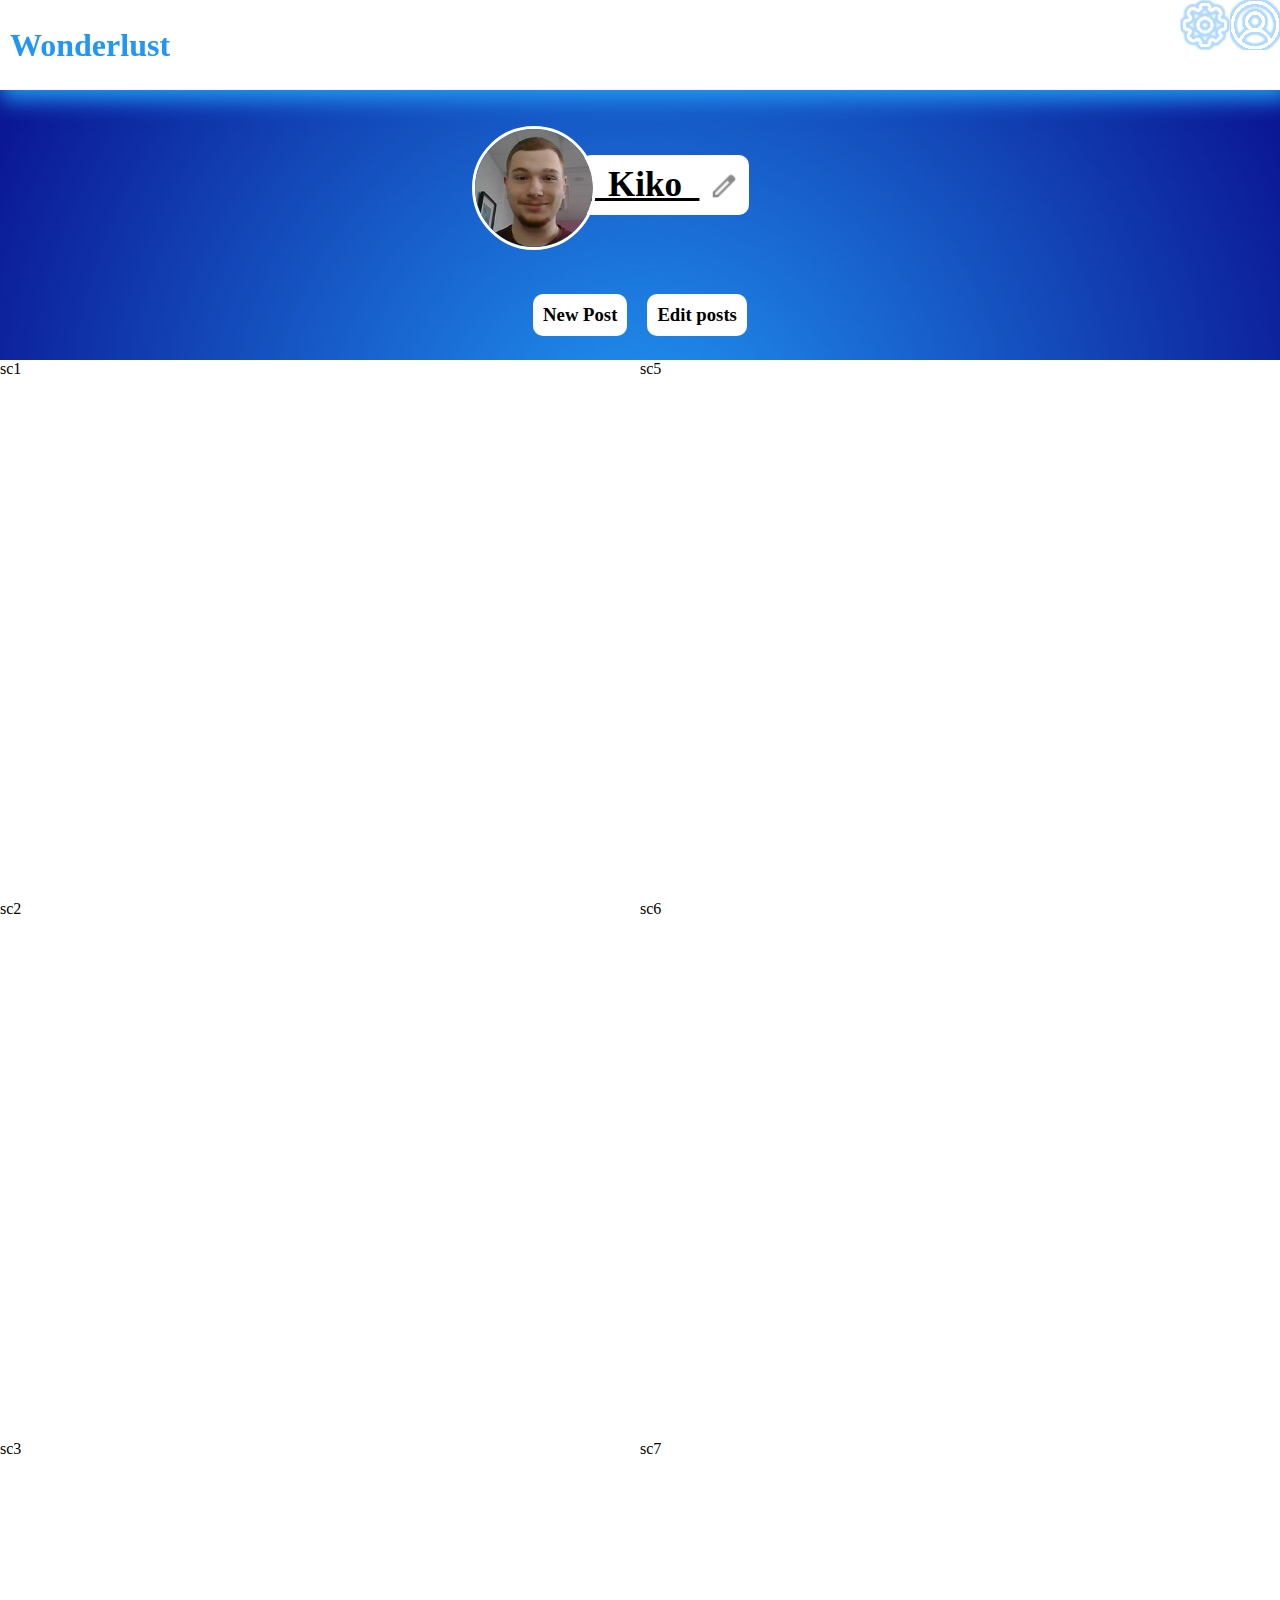
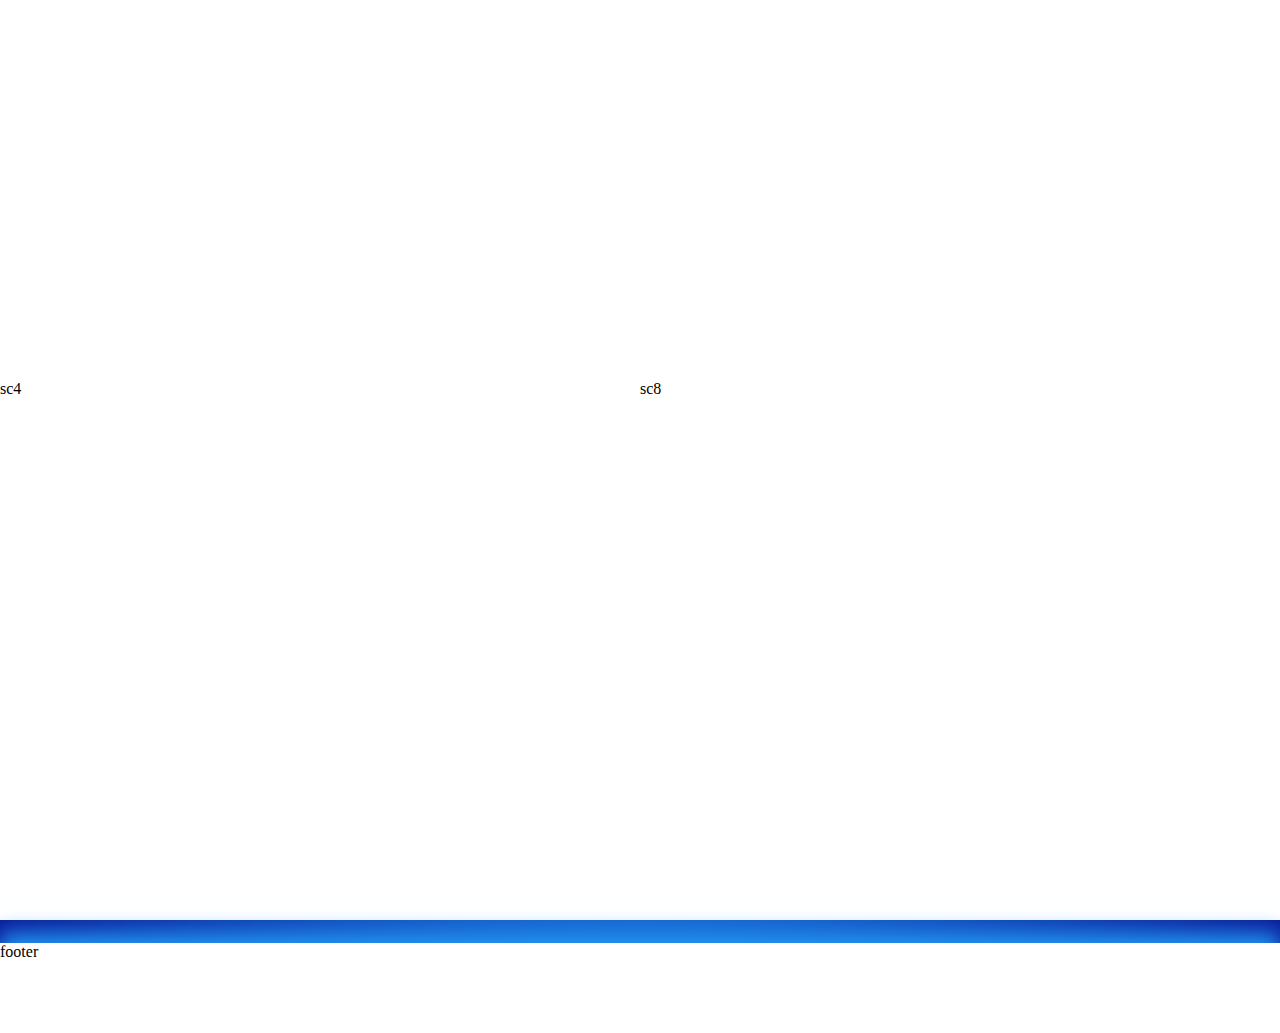
==== profile.html @ bcf688be "Commit 3" ====
<!DOCTYPE html>
<html lang="en">
<head>
    <meta charset="UTF-8">
    <meta name="viewport" content="width=device-width, initial-scale=1.0">
    <title>Document</title>
    <link rel="stylesheet" href="css/style.css">
</head>
<body>
    <div id="profile_wrapper">
        <header><h1>Wonderlust</h1></header>
        <nav>
            <a href=""><img src="img/settings_icon.png" alt="Settings"></a>
            <a href="profile.html"><img src="img/Profile_Select.png" alt="Profile"></a>
        </Nav>
        <main id="pfp_pro">
            <div id="pfp_pro_div">
                <img src="img/Kiko.png" alt="Kiko" id="Kiko_IMG">
                <h2>&nbsp Kiko &nbsp</h2>
                <img src="img/Edit_Gray.png" alt="" id="edit_IMG_Gray">
                <img src="img/edit_FILL0_wght400_GRAD0_opsz24.png" alt="" id="edit_IMG">
            </div>
        </main>
        <div id="buttons_pro">
            <h3>New Post</h3>
            <h3>Edit posts</h3>
        </div>
        <div id="sections_pro">
            <section id="sc1_pro">sc1</section>
            <section id="sc2_pro">sc2</section>
            <section id="sc3_pro">sc3</section>
            <section id="sc4_pro">sc4</section>
            <section id="sc5_pro">sc5</section>
            <section id="sc6_pro">sc6</section>
            <section id="sc7_pro">sc7</section>
            <section id="sc8_pro">sc8</section>
        </div>
        <footer>footer</footer>
    </div>
</body>
</html>
---- css/style.css ----
*{
    scroll-behavior: smooth;
 /*  Index CSS code  */
}
body {
    margin: 0;
    background: rgb(33,150,243);
    background: radial-gradient(circle, rgba(33,150,243,1) 0%, rgb(9, 11, 140) 100%);
}
#main_wrapper {
    height: 100vh;
    width: calc(100vw-10px);
    display: grid;
    grid-template-rows: 10% 90% 10% 90% 90% 10%;
    grid-template-columns: 1fr 1fr;
    grid-template-areas: 
    'hd hd nv'
    'main main main'
    'void void void'
    'sc1 sc1 sc1'
    'sc2 sc2 sc2'
    'ft ft ft'
    ;
}
header {
    display: flex;
    position: fixed;
    background-color: white;
    width: 100vw;
    height: 10%;
    top: 0;
    transition: top 0.3s;
    align-items: center;
    padding-left: 10px;
    font-family: Georgia, 'Times New Roman', Times, serif;
    color: #2196F3;
    box-shadow: 0px 10px 20px;
    z-index: 1000;
}
header.visible {
    top: -100%;
}
nav {
    display: flex;
    position: fixed;
    right: 0px;
    align-items:flex-end;
    justify-content: flex-end;
    z-index: 1000;
}
#button {
    justify-content: center; 
    position: absolute;
    bottom: 0px;
}
#void {
    grid-area: void;
}
#landing {
    display: flex;
    background-image: url(../img/Background_Wunderlust.png);
    background-repeat: no-repeat;
    background-size: 100vw  100vh;
    grid-area: main;
    justify-content: center;
}

/* PROFILE SECTION 1 */
#profile_1 {
    display: flex;
    grid-area: sc1;
    justify-content: flex-start;
    flex-wrap:wrap;
    margin: 20px;
    border-radius: 20px;
    padding: 1.5%;
    background-color:white;
}
#PFP{
    display: flex;
    justify-content: flex-start;
    justify-content: center;
    align-items: center;
    width: 33.33%;
    height: 50%;
}
#PFP img{
    width: 100px;
    height: 100px;
}
#img1_P1 {
    width: 33.33%;
    height: 50%;
}
#img1_P1 img {
    width: 100%;
    height: 100%;
    border-radius: 20px 0px 0px 20px;
}
#img2_P1{
    width: 33.33%;
    height: 50%;
}
#img2_P1 img {
    width: 100%;
    height: 100%;
    border-radius: 0px 20px 20px 0px;
}
#Para_P1 {
    width: 50%;
    height: 50%;
    border-style: solid;
    border-radius: 20px;
    padding-left: 10px;
    padding-right: 10px;
    margin: 5px;
    border-color: rgb(33,150,243);
}
#img3_P1 {
    width: 45%;
    height: 50%;
}
#img3_P1 img{
    width: 100%;
    height: 100%;
    border-radius: 0px 0px 20px 20px;
}
#profile_1 h2{
    text-decoration: underline;
    font-size: 25px;
    font-family:'Segoe UI', Tahoma, Geneva, Verdana, sans-serif ;
    padding-top: 5px;
}
/* PROFILE SECTION 1 */

/* PROFILE SECTION 2 */
#profile_2 {
    display: flex;
    grid-area: sc2;
    justify-content: flex-start;
    flex-wrap:wrap;
    flex-direction: column;
    margin: 20px;
    border-radius: 20px;
    padding: 1.5%;
    background-color:white;
}
#PFP2{
    display: flex;
    justify-content: flex-start;
    justify-content: center;
    align-items: center;
    width: 33.33%;
    height: 50%;
}
#PFP2 img{
    width: 100px;
    height: 100px;
}
#img1_P2 {
    width: 33.33%;
    height: 50%;
}
#img1_P2 img {
    width: 100%;
    height: 100%;
    border-radius: 20px 20px 00px 0px;
}
#img2_P2{
    width: 34%;
    height: 50%;
}
#img2_P2 img {
    width: 100%;
    height: 100%;
    border-radius: 20px 0px 0px 20px;
}
#Para_P2 {
    width: 30%;
    height: 100%;
    border-style: solid;
    border-radius: 20px;
    padding-left: 10px;
    padding-right: 10px;
    margin: 5px;
    border-color: rgb(33,150,243);
}
#img3_P2 {
    width: 33.33%;
    height: 50%;
}
#img3_P2 img{
    width: 100%;
    height: 100%;
    border-radius: 0px 0px 20px 0px;
}
#profile_2 h2{
    text-decoration: underline;
    font-size: 25px;
    font-family:'Segoe UI', Tahoma, Geneva, Verdana, sans-serif ;
    padding-top: 5px;
}
/* PROFILE SECTION 2 */
footer {
    grid-area: ft;
    background-color: white;
    font-family: Georgia, 'Times New Roman', Times, serif;
    box-shadow: 0px -10px 20px  #2196F3;
    z-index: 1000;
}
/*  Index CSS code */ 


/* Profile CSS code */
#profile_wrapper {
    height: 100vh;
    width: calc(100vw-20px);
    display: grid;
    grid-template-columns: 1fr 1fr;
    grid-template-rows: 10% 20% 10% 240% 2.5% 10%;
    grid-template-areas: 
    'hd nv'
    'pf pf'
    'bt bt'
    'sc sc'
    '. .'
    'ft ft'
    ;
}
#pfp_pro{
    grid-area: pf;
    display: flex;
    align-items: center;
    justify-content: center;
    padding-top: 10px;
}
#pfp_pro_div {
    position: relative;
    z-index: 100;
}
#Kiko_IMG{
    height: 100%;
    border-radius: 100px;
    border-color: white;
    border-style: solid;
    position: absolute;
    right: 70%;
}
#edit_IMG {
    height: 30px;
    position: absolute;
    top: 38%;
    right: 5%;
}
#edit_IMG_Gray {
    height: 30px;
    position: absolute;
    top: 38%;
    right: 5%;
}
#edit_IMG:hover {
    display: none;
}
#pfp_pro h2{
    font-size: 35px;
    text-decoration: underline;
    background-color: white;
    padding: 10px;
    padding-right: 50px;
    border-radius: 10px;
    margin-left: 50px;
}
#buttons_pro {
    grid-area: bt;
    display: flex;
    justify-content: center;
    align-items: center;
}
#buttons_pro h3{
    background-color: white;
    padding: 10px;
    margin: 10px;
    border-radius: 10px;
}
#sections_pro{
    grid-area: sc;
    display: flex;
    justify-content: flex-start;
    flex-wrap: wrap;
    flex-direction: column;
}
#sections_pro section{
    background-color: white;
    height: 25%;
    width: 50%;
}
#sections_pro section:hover{
    scale:102%;
}
#sc1_pro  {
}
#sc2_pro  {
}
#sc3_pro  {
}
#sc4_pro  {
}
#sc5_pro  {
}
#sc6_pro  {
}
#sc7_pro  {
}
#sc8_pro  {
}
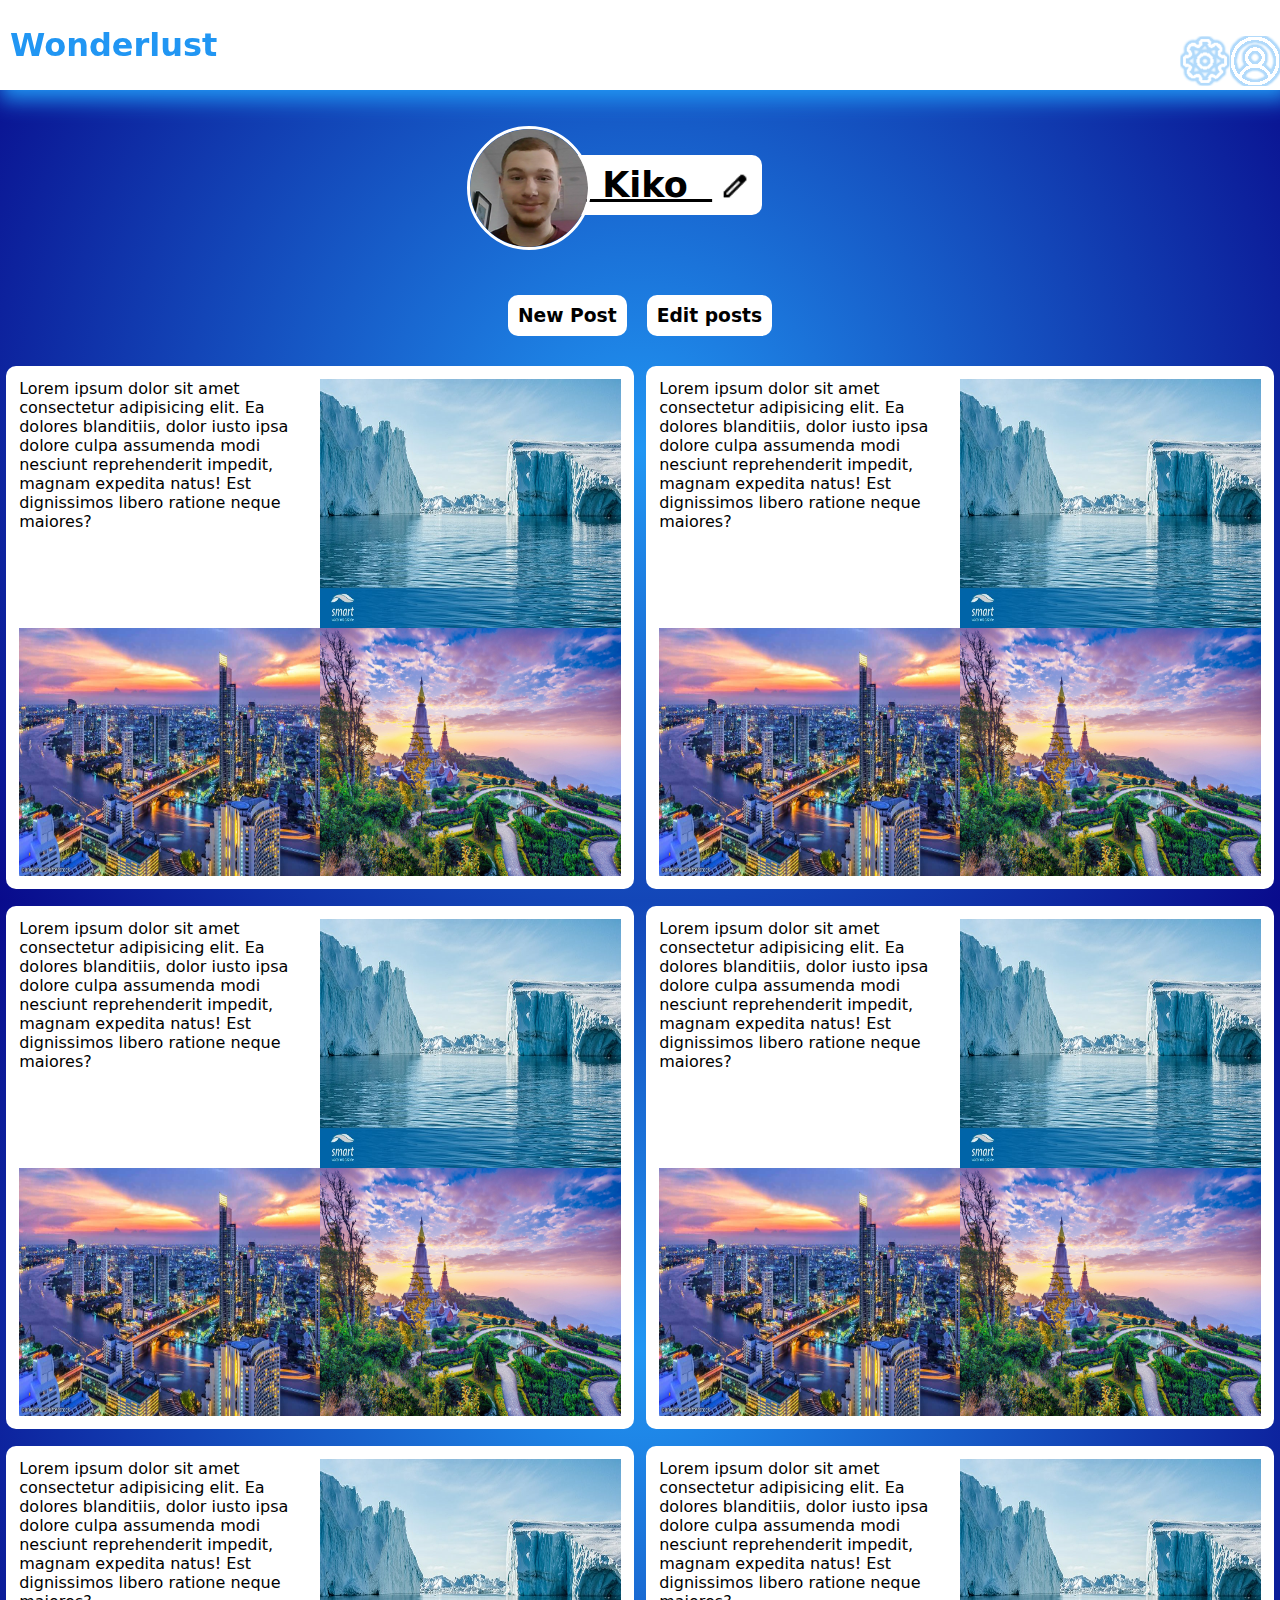
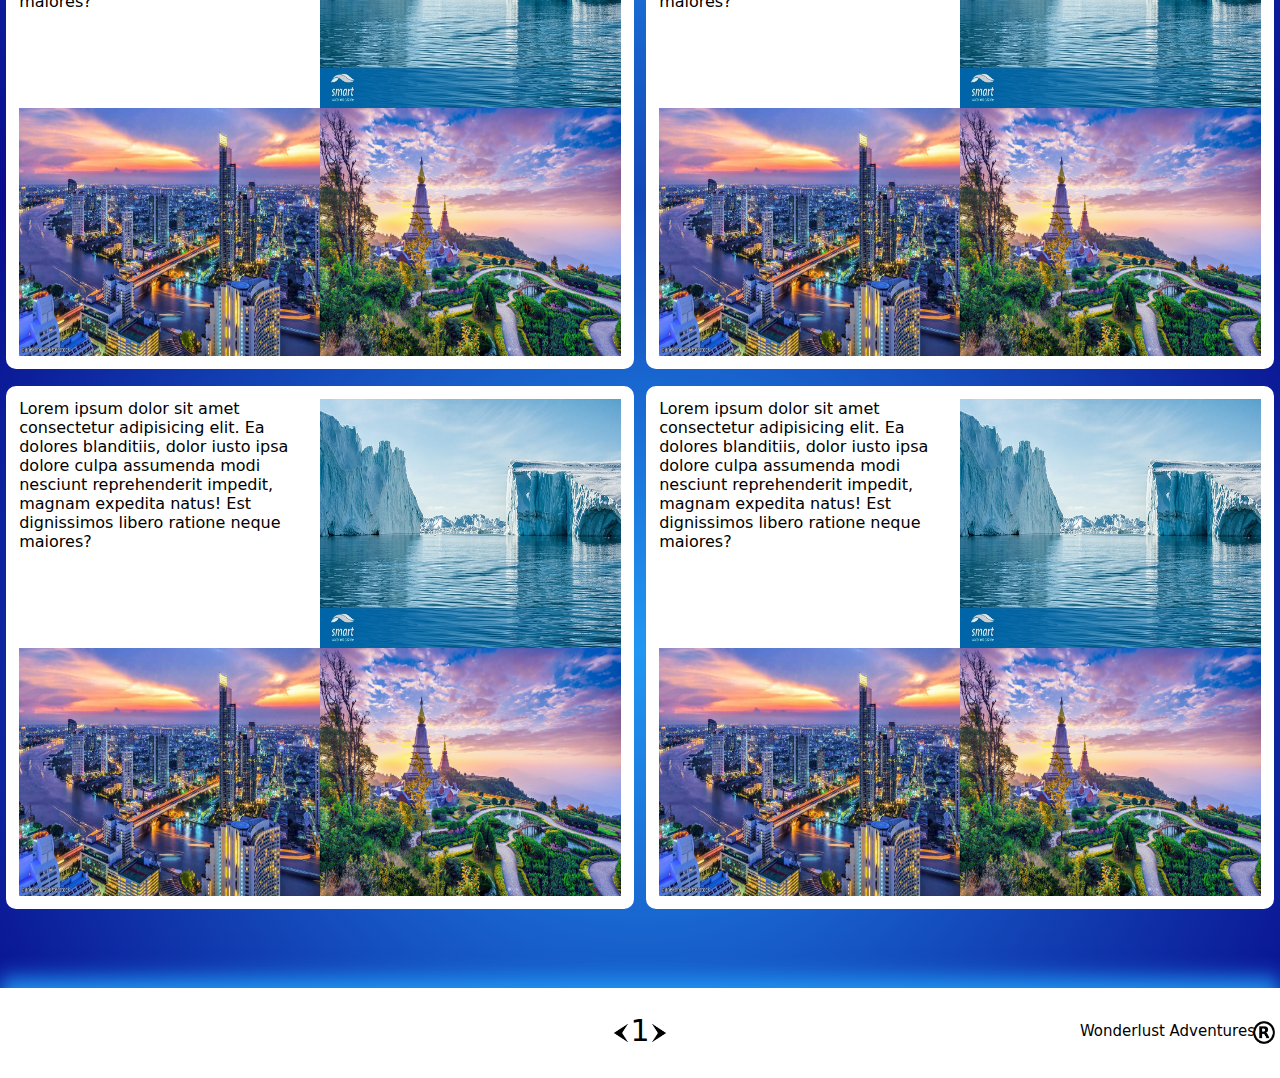
==== commit b29d5b83: "Commit 4" ====
--- a/profile.html
+++ b/profile.html
@@ -8,9 +8,9 @@
 </head>
 <body>
     <div id="profile_wrapper">
-        <header><h1>Wonderlust</h1></header>
+        <header><a href="index.html"><h1>Wonderlust</h1></a></header>
         <nav>
-            <a href=""><img src="img/settings_icon.png" alt="Settings"></a>
+            <a href="settings.html"><img src="img/settings_icon.png" alt="Settings"></a>
             <a href="profile.html"><img src="img/Profile_Select.png" alt="Profile"></a>
         </Nav>
         <main id="pfp_pro">
@@ -26,16 +26,62 @@
             <h3>Edit posts</h3>
         </div>
         <div id="sections_pro">
-            <section id="sc1_pro">sc1</section>
-            <section id="sc2_pro">sc2</section>
-            <section id="sc3_pro">sc3</section>
-            <section id="sc4_pro">sc4</section>
-            <section id="sc5_pro">sc5</section>
-            <section id="sc6_pro">sc6</section>
-            <section id="sc7_pro">sc7</section>
-            <section id="sc8_pro">sc8</section>
+            <section>
+                <p>Lorem ipsum dolor sit amet consectetur adipisicing elit. Ea dolores blanditiis, dolor iusto ipsa dolore culpa assumenda modi nesciunt reprehenderit impedit, magnam expedita natus! Est dignissimos libero ratione neque maiores?</p>
+                <img src="img/BANGKOK .jpg" alt="">
+                <img src="img/greenland-unsplash_0.jpg" alt="">
+                <img src="img/landmark-pagoda-in-doi-inthanon-national-park-at-chiang-mai-thailand-163355-1.jpg" alt="">
+            </section>
+            <section>
+                <p>Lorem ipsum dolor sit amet consectetur adipisicing elit. Ea dolores blanditiis, dolor iusto ipsa dolore culpa assumenda modi nesciunt reprehenderit impedit, magnam expedita natus! Est dignissimos libero ratione neque maiores?</p>
+                <img src="img/BANGKOK .jpg" alt="">
+                <img src="img/greenland-unsplash_0.jpg" alt="">
+                <img src="img/landmark-pagoda-in-doi-inthanon-national-park-at-chiang-mai-thailand-163355-1.jpg" alt="">
+            </section>           
+             <section>
+                <p>Lorem ipsum dolor sit amet consectetur adipisicing elit. Ea dolores blanditiis, dolor iusto ipsa dolore culpa assumenda modi nesciunt reprehenderit impedit, magnam expedita natus! Est dignissimos libero ratione neque maiores?</p>
+                <img src="img/BANGKOK .jpg" alt="">
+                <img src="img/greenland-unsplash_0.jpg" alt="">
+                <img src="img/landmark-pagoda-in-doi-inthanon-national-park-at-chiang-mai-thailand-163355-1.jpg" alt="">
+            </section>            
+            <section>
+                <p>Lorem ipsum dolor sit amet consectetur adipisicing elit. Ea dolores blanditiis, dolor iusto ipsa dolore culpa assumenda modi nesciunt reprehenderit impedit, magnam expedita natus! Est dignissimos libero ratione neque maiores?</p>
+                <img src="img/BANGKOK .jpg" alt="">
+                <img src="img/greenland-unsplash_0.jpg" alt="">
+                <img src="img/landmark-pagoda-in-doi-inthanon-national-park-at-chiang-mai-thailand-163355-1.jpg" alt="">
+            </section>            
+            <section>
+                <p>Lorem ipsum dolor sit amet consectetur adipisicing elit. Ea dolores blanditiis, dolor iusto ipsa dolore culpa assumenda modi nesciunt reprehenderit impedit, magnam expedita natus! Est dignissimos libero ratione neque maiores?</p>
+                <img src="img/BANGKOK .jpg" alt="">
+                <img src="img/greenland-unsplash_0.jpg" alt="">
+                <img src="img/landmark-pagoda-in-doi-inthanon-national-park-at-chiang-mai-thailand-163355-1.jpg" alt="">
+            </section>            
+            <section>
+                <p>Lorem ipsum dolor sit amet consectetur adipisicing elit. Ea dolores blanditiis, dolor iusto ipsa dolore culpa assumenda modi nesciunt reprehenderit impedit, magnam expedita natus! Est dignissimos libero ratione neque maiores?</p>
+                <img src="img/BANGKOK .jpg" alt="">
+                <img src="img/greenland-unsplash_0.jpg" alt="">
+                <img src="img/landmark-pagoda-in-doi-inthanon-national-park-at-chiang-mai-thailand-163355-1.jpg" alt="">
+            </section>            
+            <section>
+                <p>Lorem ipsum dolor sit amet consectetur adipisicing elit. Ea dolores blanditiis, dolor iusto ipsa dolore culpa assumenda modi nesciunt reprehenderit impedit, magnam expedita natus! Est dignissimos libero ratione neque maiores?</p>
+                <img src="img/BANGKOK .jpg" alt="">
+                <img src="img/greenland-unsplash_0.jpg" alt="">
+                <img src="img/landmark-pagoda-in-doi-inthanon-national-park-at-chiang-mai-thailand-163355-1.jpg" alt="">
+            </section>           
+             <section>
+                <p>Lorem ipsum dolor sit amet consectetur adipisicing elit. Ea dolores blanditiis, dolor iusto ipsa dolore culpa assumenda modi nesciunt reprehenderit impedit, magnam expedita natus! Est dignissimos libero ratione neque maiores?</p>
+                <img src="img/BANGKOK .jpg" alt="">
+                <img src="img/greenland-unsplash_0.jpg" alt="">
+                <img src="img/landmark-pagoda-in-doi-inthanon-national-park-at-chiang-mai-thailand-163355-1.jpg" alt="">
+            </section>
         </div>
-        <footer>footer</footer>
+        <footer>
+            <div class="arrow" id="arrow_left"><img src="img/44607.png" alt="Arrow_Left"></div>
+            <p>1</p>
+            <div class="arrow" id="arrow_right"><img src="img/44607.png" alt="Arrow_Right"></div>
+            <p id="trademark_p">Wonderlust Adventures</p>
+            <img id="trademark" src="img/RegisteredTM.png" alt="Trademark">
+        </footer>
     </div>
 </body>
 </html>--- a/css/style.css
+++ b/css/style.css
@@ -3,6 +3,7 @@
     scroll-behavior: smooth;
  /*  Index CSS code  */
 }
+@import url('https://fonts.googleapis.com/css2?family=Josefin+Sans:wght@100&family=Montserrat:wght@500&display=swap');
 body {
     margin: 0;
     background: rgb(33,150,243);
@@ -10,10 +11,10 @@
 }
 #main_wrapper {
     height: 100vh;
-    width: calc(100vw-10px);
+    width: calc(100vw-20px);
     display: grid;
     grid-template-rows: 10% 90% 10% 90% 90% 10%;
-    grid-template-columns: 1fr 1fr;
+    grid-template-columns: 1fr 1fr 1fr;
     grid-template-areas: 
     'hd hd nv'
     'main main main'
@@ -30,18 +31,20 @@
     width: 100vw;
     height: 10%;
     top: 0;
-    transition: top 0.3s;
     align-items: center;
     padding-left: 10px;
-    font-family: Georgia, 'Times New Roman', Times, serif;
-    color: #2196F3;
     box-shadow: 0px 10px 20px;
     z-index: 1000;
-}
-header.visible {
-    top: -100%;
+    color: #2196F3;
+
+}
+header a {
+    color: #2196F3;
+    text-decoration: none;
+    font-family: system-ui, -apple-system, BlinkMacSystemFont, 'Segoe UI', Roboto, Oxygen, Ubuntu, Cantarell, 'Open Sans', 'Helvetica Neue', sans-serif;
 }
 nav {
+    height: 10%;
     display: flex;
     position: fixed;
     right: 0px;
@@ -50,24 +53,41 @@
     z-index: 1000;
 }
 #button {
+    display: flex;
     justify-content: center; 
+    align-items: center;
     position: absolute;
     bottom: 0px;
+    width: 100%;
 }
 #void {
     grid-area: void;
 }
 #landing {
     display: flex;
+    font-family: system-ui, -apple-system, BlinkMacSystemFont, 'Segoe UI', Roboto, Oxygen, Ubuntu, Cantarell, 'Open Sans', 'Helvetica Neue', sans-serif;
     background-image: url(../img/Background_Wunderlust.png);
     background-repeat: no-repeat;
     background-size: 100vw  100vh;
     grid-area: main;
-    justify-content: center;
+    justify-content: flex-start;
+    align-items: center;
+    flex-wrap: wrap;
+    flex-direction: column;
+    color: white;
+}
+#landing p {
+    width: 50%;
+}
+#landing h2 {
+    top: 0;
+    margin-top: 180px;
+    font-size: 50px;
 }
 
 /* PROFILE SECTION 1 */
 #profile_1 {
+    font-family: system-ui, -apple-system, BlinkMacSystemFont, 'Segoe UI', Roboto, Oxygen, Ubuntu, Cantarell, 'Open Sans', 'Helvetica Neue', sans-serif;
     display: flex;
     grid-area: sc1;
     justify-content: flex-start;
@@ -129,7 +149,7 @@
 #profile_1 h2{
     text-decoration: underline;
     font-size: 25px;
-    font-family:'Segoe UI', Tahoma, Geneva, Verdana, sans-serif ;
+    font-family:system-ui, -apple-system, BlinkMacSystemFont, 'Segoe UI', Roboto, Oxygen, Ubuntu, Cantarell, 'Open Sans', 'Helvetica Neue', sans-serif;
     padding-top: 5px;
 }
 /* PROFILE SECTION 1 */
@@ -145,6 +165,7 @@
     border-radius: 20px;
     padding: 1.5%;
     background-color:white;
+    font-family: system-ui, -apple-system, BlinkMacSystemFont, 'Segoe UI', Roboto, Oxygen, Ubuntu, Cantarell, 'Open Sans', 'Helvetica Neue', sans-serif;
 }
 #PFP2{
     display: flex;
@@ -198,17 +219,56 @@
 #profile_2 h2{
     text-decoration: underline;
     font-size: 25px;
-    font-family:'Segoe UI', Tahoma, Geneva, Verdana, sans-serif ;
+    font-family:system-ui, -apple-system, BlinkMacSystemFont, 'Segoe UI', Roboto, Oxygen, Ubuntu, Cantarell, 'Open Sans', 'Helvetica Neue', sans-serif;
     padding-top: 5px;
 }
 /* PROFILE SECTION 2 */
 footer {
     grid-area: ft;
     background-color: white;
-    font-family: Georgia, 'Times New Roman', Times, serif;
+    font-family: system-ui, -apple-system, BlinkMacSystemFont, 'Segoe UI', Roboto, Oxygen, Ubuntu, Cantarell, 'Open Sans', 'Helvetica Neue', sans-serif;
     box-shadow: 0px -10px 20px  #2196F3;
     z-index: 1000;
-}
+    display: flex;
+    align-items: center;
+    justify-content: center;
+    font-size: 30px;
+    position: relative;
+}
+footer p {
+margin: 0;
+padding-bottom: 4px;
+}
+#arrow_left {
+    height: 100%;
+    display: flex;
+    align-items: center;
+}
+#arrow_left img {
+    height: 20%;
+}
+#arrow_right {
+    height: 100%;
+    display: flex;
+    align-items: center;
+}
+#arrow_right img {
+    height: 20%;
+    transform: rotate(180deg);
+}
+#trademark_p {
+    right: 20px;
+    position: absolute;
+    font-size: 15px;
+    margin-right: 5px;
+}
+#trademark {
+    position: absolute;
+    right: 0;
+    height: 25%;
+    margin-right: 5px;
+}
+
 /*  Index CSS code */ 
 
 
@@ -218,7 +278,7 @@
     width: calc(100vw-20px);
     display: grid;
     grid-template-columns: 1fr 1fr;
-    grid-template-rows: 10% 20% 10% 240% 2.5% 10%;
+    grid-template-rows: 10% 20% 10% 240% 7.5% 10%;
     grid-template-areas: 
     'hd nv'
     'pf pf'
@@ -234,6 +294,7 @@
     align-items: center;
     justify-content: center;
     padding-top: 10px;
+    font-family: system-ui, -apple-system, BlinkMacSystemFont, 'Segoe UI', Roboto, Oxygen, Ubuntu, Cantarell, 'Open Sans', 'Helvetica Neue', sans-serif;
 }
 #pfp_pro_div {
     position: relative;
@@ -276,6 +337,10 @@
     display: flex;
     justify-content: center;
     align-items: center;
+    font-family: system-ui, -apple-system, BlinkMacSystemFont, 'Segoe UI', Roboto, Oxygen, Ubuntu, Cantarell, 'Open Sans', 'Helvetica Neue', sans-serif;
+}
+#buttons_pro h3:hover {
+    scale: 103%;
 }
 #buttons_pro h3{
     background-color: white;
@@ -288,29 +353,100 @@
     display: flex;
     justify-content: flex-start;
     flex-wrap: wrap;
+    font-family: system-ui, -apple-system, BlinkMacSystemFont, 'Segoe UI', Roboto, Oxygen, Ubuntu, Cantarell, 'Open Sans', 'Helvetica Neue', sans-serif;
+}
+#sections_pro section{
+    background-color: white;
+    height: 23%;
+    width: 47%;
+    margin: 0.5%;
+    border-radius: 10px;
+    display: flex;
     flex-direction: column;
-}
-#sections_pro section{
-    background-color: white;
-    height: 25%;
+    justify-content: flex-start;
+    align-items: flex-start;
+    flex-wrap: wrap;
+    padding: 1%;
+}
+#sections_pro section img {
+    height: 50%;
     width: 50%;
 }
+#sections_pro section p{
+    height: 50%;
+    width: 50%;
+    margin: 0;
+}
 #sections_pro section:hover{
-    scale:102%;
-}
-#sc1_pro  {
-}
-#sc2_pro  {
-}
-#sc3_pro  {
-}
-#sc4_pro  {
-}
-#sc5_pro  {
-}
-#sc6_pro  {
-}
-#sc7_pro  {
-}
-#sc8_pro  {
+    scale:101%;
+}
+/* profile CSS code */
+
+/* settings CSS code */
+
+#settings_wrapper {
+    background-color: white;
+    display: grid;
+    width: 100vw;
+    height: 100vh;
+    grid-template-columns: 1fr 1fr;
+    grid-template-rows: 10% 5% 70% 5% 10%;
+    grid-template-areas: 
+    'hd nv'
+    '. .'
+    'sc1 sc2'
+    '. .'
+    'ft ft'
+    ;
+}
+#settings_left {
+    grid-area: sc1;
+    display: flex;
+    padding: 20px;
+    flex-wrap: wrap;
+    justify-content: flex-start;
+    position: relative;
+    font-family: system-ui, -apple-system, BlinkMacSystemFont, 'Segoe UI', Roboto, Oxygen, Ubuntu, Cantarell, 'Open Sans', 'Helvetica Neue', sans-serif;
+}
+#settings_left div {
+    width: 100%;
+    display: flex;
+    justify-content: flex-start;
+}
+.left_div p{
+    width: 100%;
+}
+.left_div img {
+    position: absolute;
+    right: 20px;
+    height: 14%;
+}
+.left_div img:active {
+    display: none;
+}
+
+#settings_right {
+    grid-area: sc2;
+    display: flex;
+    padding: 20px;
+    flex-wrap: wrap;
+    justify-content: flex-start;
+    position: relative;
+    font-family: system-ui, -apple-system, BlinkMacSystemFont, 'Segoe UI', Roboto, Oxygen, Ubuntu, Cantarell, 'Open Sans', 'Helvetica Neue', sans-serif;
+}
+#settings_right div {
+    width: 100%;
+    display: flex;
+    justify-content: flex-start;
+}
+.right_div p{
+    width: 100%;
+}
+.right_div img {
+    height: 14%;
+    position: absolute;
+    right: 20px;
+}
+.right_div img:active {
+    display: none;
 }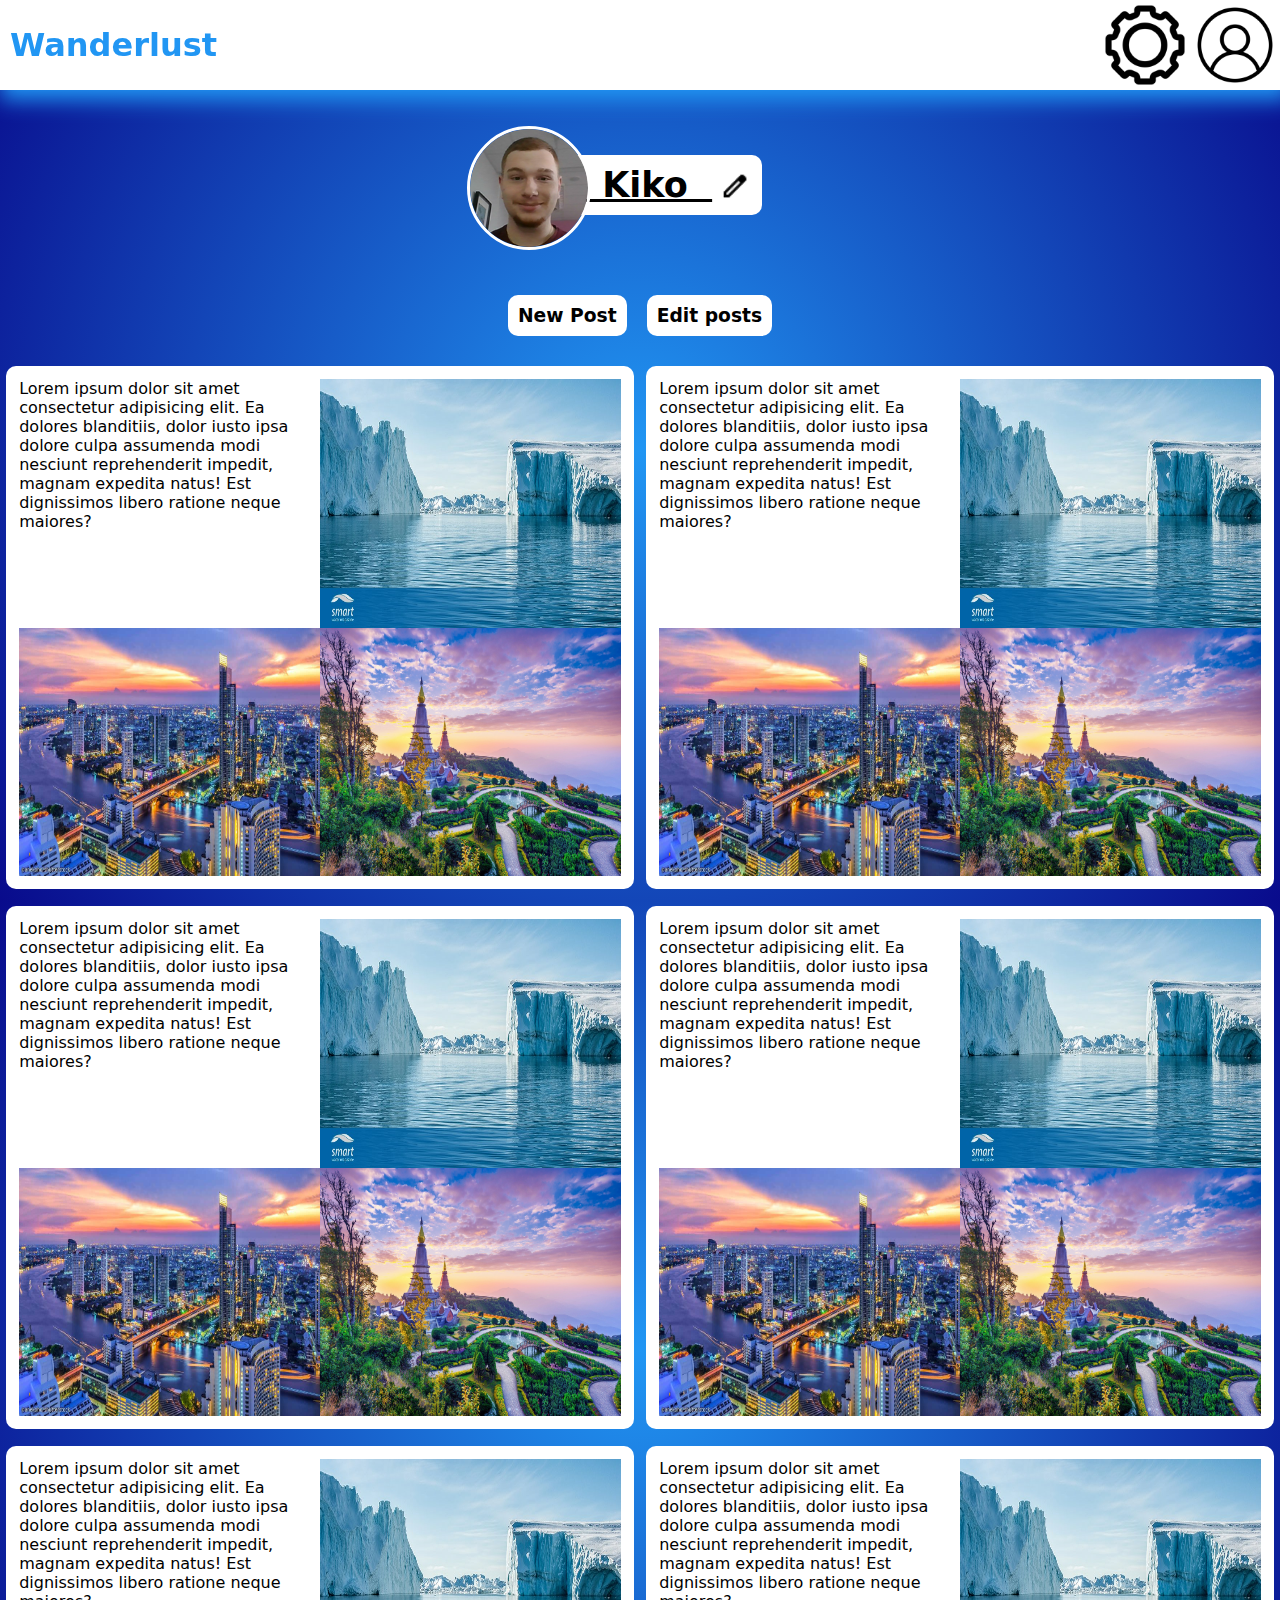
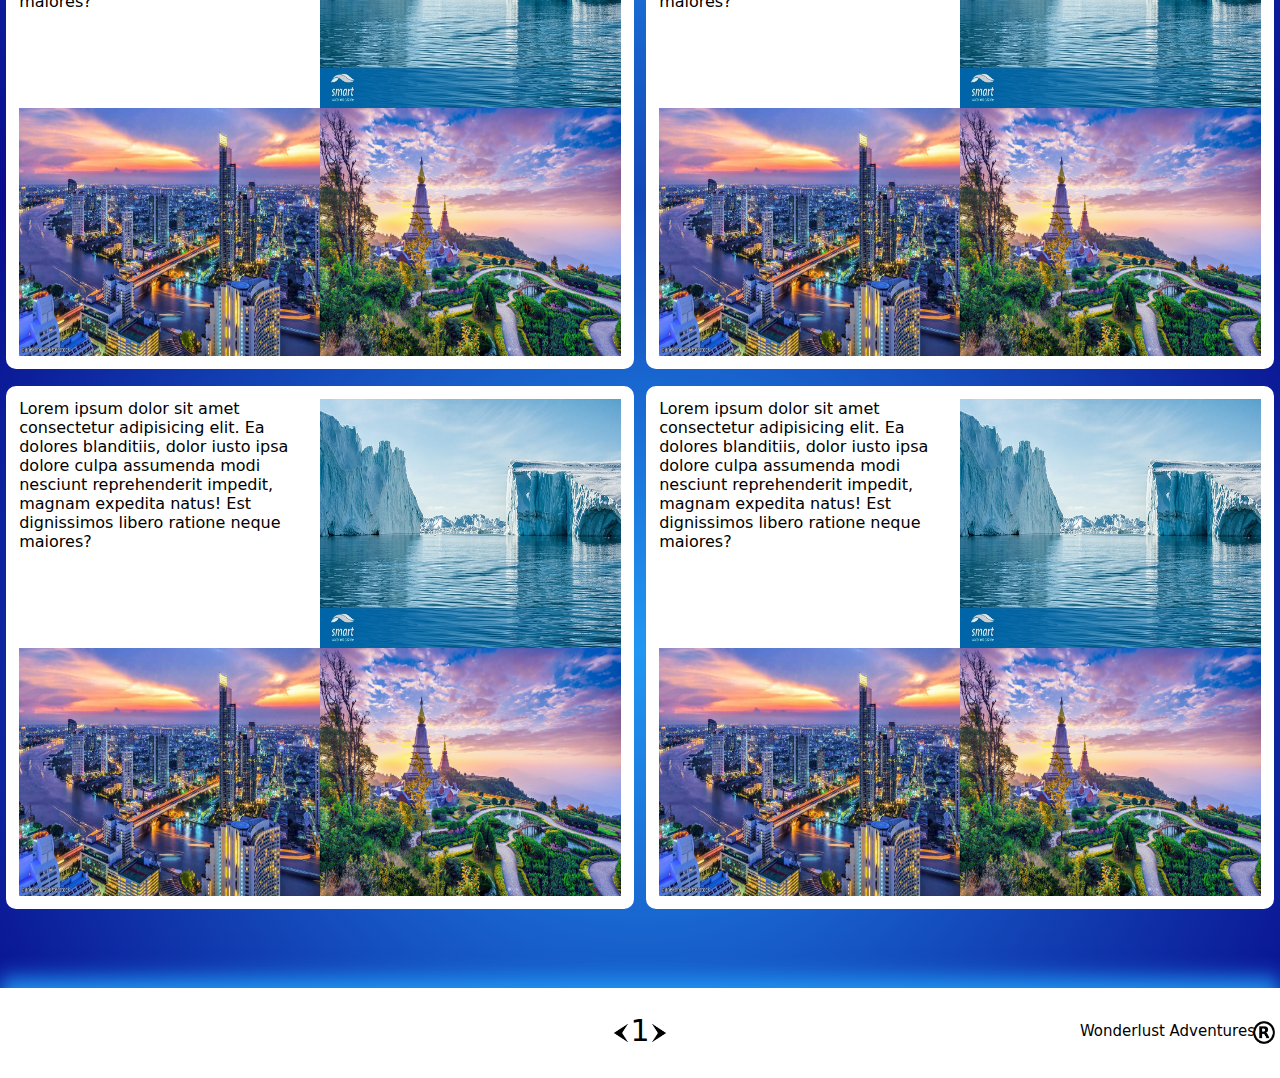
==== commit d8bec62f: "Commit Final" ====
--- a/profile.html
+++ b/profile.html
@@ -8,15 +8,15 @@
 </head>
 <body>
     <div id="profile_wrapper">
-        <header><a href="index.html"><h1>Wonderlust</h1></a></header>
+        <header><a href="index.html"><h1>Wanderlust</h1></a></header>
         <nav>
-            <a href="settings.html"><img src="img/settings_icon.png" alt="Settings"></a>
-            <a href="profile.html"><img src="img/Profile_Select.png" alt="Profile"></a>
+            <a href="settings.html"><img class="nav_pics" src="img/free-settings-icon-3110-thumb.png" alt="Settings"></a>
+            <a href="profile.html"><img class="nav_pics" src="img/6522516.png" alt="Profile"></a>
         </Nav>
         <main id="pfp_pro">
             <div id="pfp_pro_div">
                 <img src="img/Kiko.png" alt="Kiko" id="Kiko_IMG">
-                <h2>&nbsp Kiko &nbsp</h2>
+                <h2>&nbsp; Kiko &nbsp;</h2>
                 <img src="img/Edit_Gray.png" alt="" id="edit_IMG_Gray">
                 <img src="img/edit_FILL0_wght400_GRAD0_opsz24.png" alt="" id="edit_IMG">
             </div>
@@ -28,49 +28,49 @@
         <div id="sections_pro">
             <section>
                 <p>Lorem ipsum dolor sit amet consectetur adipisicing elit. Ea dolores blanditiis, dolor iusto ipsa dolore culpa assumenda modi nesciunt reprehenderit impedit, magnam expedita natus! Est dignissimos libero ratione neque maiores?</p>
-                <img src="img/BANGKOK .jpg" alt="">
+                <img src="img/bangkok_img.jpg" alt="">
                 <img src="img/greenland-unsplash_0.jpg" alt="">
                 <img src="img/landmark-pagoda-in-doi-inthanon-national-park-at-chiang-mai-thailand-163355-1.jpg" alt="">
             </section>
             <section>
                 <p>Lorem ipsum dolor sit amet consectetur adipisicing elit. Ea dolores blanditiis, dolor iusto ipsa dolore culpa assumenda modi nesciunt reprehenderit impedit, magnam expedita natus! Est dignissimos libero ratione neque maiores?</p>
-                <img src="img/BANGKOK .jpg" alt="">
+                <img src="img/bangkok_img.jpg" alt="">
                 <img src="img/greenland-unsplash_0.jpg" alt="">
                 <img src="img/landmark-pagoda-in-doi-inthanon-national-park-at-chiang-mai-thailand-163355-1.jpg" alt="">
             </section>           
              <section>
                 <p>Lorem ipsum dolor sit amet consectetur adipisicing elit. Ea dolores blanditiis, dolor iusto ipsa dolore culpa assumenda modi nesciunt reprehenderit impedit, magnam expedita natus! Est dignissimos libero ratione neque maiores?</p>
-                <img src="img/BANGKOK .jpg" alt="">
+                <img src="img/bangkok_img.jpg" alt="">
                 <img src="img/greenland-unsplash_0.jpg" alt="">
                 <img src="img/landmark-pagoda-in-doi-inthanon-national-park-at-chiang-mai-thailand-163355-1.jpg" alt="">
             </section>            
             <section>
                 <p>Lorem ipsum dolor sit amet consectetur adipisicing elit. Ea dolores blanditiis, dolor iusto ipsa dolore culpa assumenda modi nesciunt reprehenderit impedit, magnam expedita natus! Est dignissimos libero ratione neque maiores?</p>
-                <img src="img/BANGKOK .jpg" alt="">
+                <img src="img/bangkok_img.jpg" alt="">
                 <img src="img/greenland-unsplash_0.jpg" alt="">
                 <img src="img/landmark-pagoda-in-doi-inthanon-national-park-at-chiang-mai-thailand-163355-1.jpg" alt="">
             </section>            
             <section>
                 <p>Lorem ipsum dolor sit amet consectetur adipisicing elit. Ea dolores blanditiis, dolor iusto ipsa dolore culpa assumenda modi nesciunt reprehenderit impedit, magnam expedita natus! Est dignissimos libero ratione neque maiores?</p>
-                <img src="img/BANGKOK .jpg" alt="">
+                <img src="img/bangkok_img.jpg" alt="">
                 <img src="img/greenland-unsplash_0.jpg" alt="">
                 <img src="img/landmark-pagoda-in-doi-inthanon-national-park-at-chiang-mai-thailand-163355-1.jpg" alt="">
             </section>            
             <section>
                 <p>Lorem ipsum dolor sit amet consectetur adipisicing elit. Ea dolores blanditiis, dolor iusto ipsa dolore culpa assumenda modi nesciunt reprehenderit impedit, magnam expedita natus! Est dignissimos libero ratione neque maiores?</p>
-                <img src="img/BANGKOK .jpg" alt="">
+                <img src="img/bangkok_img.jpg" alt="">
                 <img src="img/greenland-unsplash_0.jpg" alt="">
                 <img src="img/landmark-pagoda-in-doi-inthanon-national-park-at-chiang-mai-thailand-163355-1.jpg" alt="">
             </section>            
-            <section>
+            <section> 
                 <p>Lorem ipsum dolor sit amet consectetur adipisicing elit. Ea dolores blanditiis, dolor iusto ipsa dolore culpa assumenda modi nesciunt reprehenderit impedit, magnam expedita natus! Est dignissimos libero ratione neque maiores?</p>
-                <img src="img/BANGKOK .jpg" alt="">
+                <img src="img/bangkok_img.jpg" alt="">
                 <img src="img/greenland-unsplash_0.jpg" alt="">
                 <img src="img/landmark-pagoda-in-doi-inthanon-national-park-at-chiang-mai-thailand-163355-1.jpg" alt="">
             </section>           
              <section>
                 <p>Lorem ipsum dolor sit amet consectetur adipisicing elit. Ea dolores blanditiis, dolor iusto ipsa dolore culpa assumenda modi nesciunt reprehenderit impedit, magnam expedita natus! Est dignissimos libero ratione neque maiores?</p>
-                <img src="img/BANGKOK .jpg" alt="">
+                <img src="img/bangkok_img.jpg" alt="">
                 <img src="img/greenland-unsplash_0.jpg" alt="">
                 <img src="img/landmark-pagoda-in-doi-inthanon-national-park-at-chiang-mai-thailand-163355-1.jpg" alt="">
             </section>
--- a/css/style.css
+++ b/css/style.css
@@ -3,7 +3,6 @@
     scroll-behavior: smooth;
  /*  Index CSS code  */
 }
-@import url('https://fonts.googleapis.com/css2?family=Josefin+Sans:wght@100&family=Montserrat:wght@500&display=swap');
 body {
     margin: 0;
     background: rgb(33,150,243);
@@ -11,7 +10,6 @@
 }
 #main_wrapper {
     height: 100vh;
-    width: calc(100vw-20px);
     display: grid;
     grid-template-rows: 10% 90% 10% 90% 90% 10%;
     grid-template-columns: 1fr 1fr 1fr;
@@ -52,6 +50,12 @@
     justify-content: flex-end;
     z-index: 1000;
 }
+nav a{
+    height: 100%;
+}
+.nav_pics {
+    height: 100%;
+}
 #button {
     display: flex;
     justify-content: center; 
@@ -275,7 +279,6 @@
 /* Profile CSS code */
 #profile_wrapper {
     height: 100vh;
-    width: calc(100vw-20px);
     display: grid;
     grid-template-columns: 1fr 1fr;
     grid-template-rows: 10% 20% 10% 240% 7.5% 10%;
